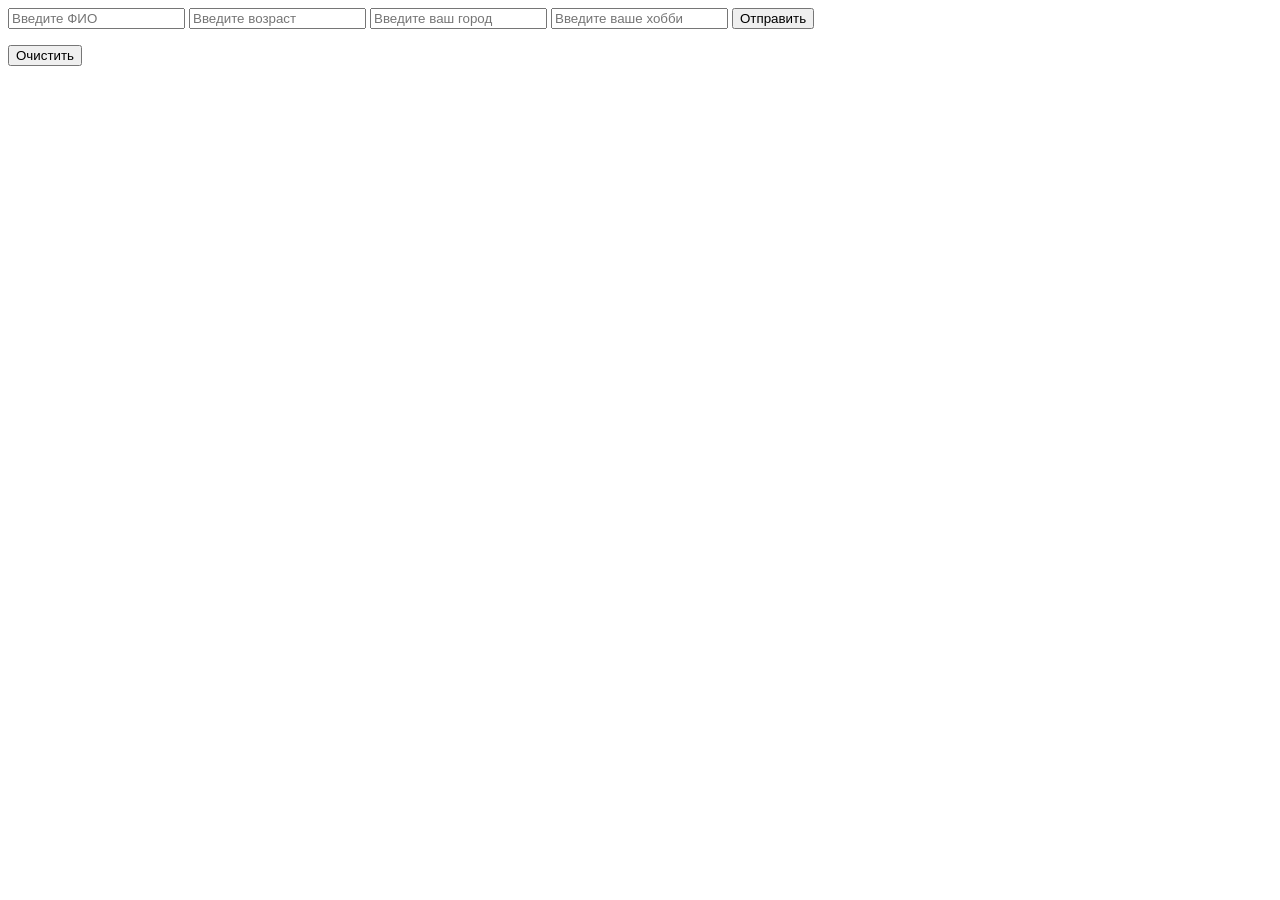
==== homework/homework.html @ 80a7ed71 "initial Project: add I/O form and buttons" ====
<!DOCTYPE html>
<html lang="ru">
<head>
    <meta charset="UTF-8">
    <meta name="viewport" content="width=device-width, initial-scale=1.0">
    <title>Homework</title>
</head>
<body>
    <form action="">
        <div class="inputForm">
            <input type="text" id="InputName" placeholder="Введите ФИО">
            <input type="text" id="InputAge" placeholder="Введите возраст">
            <input type="text" id="InputCity" placeholder="Введите ваш город">
            <input type="text" id="InputHobby" placeholder="Введите ваше хобби">
            <input type="submit" value="Отправить">
        </div>
    </form>
    <div class="outForm">
        <p id="OutName"></p>
        <p id="OutAge"></p>
        <p id="OutCity"></p>
        <p id="OutHobby"></p>
        <button id="clear">Очистить</button>
    </div>
</body>
</html>
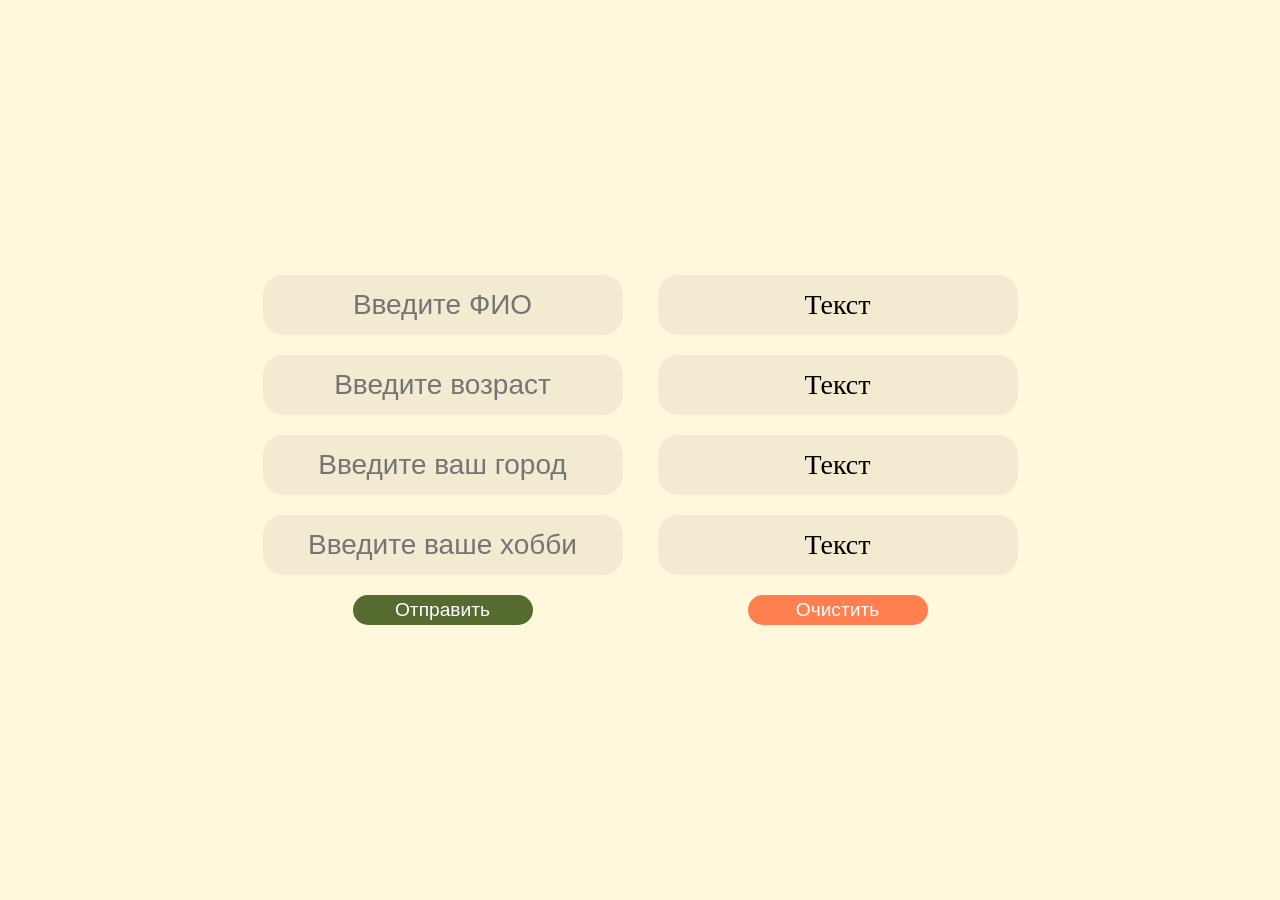
==== commit 8d91b0fc: "Added CSS for profile layout" ====
--- a/homework/homework.html
+++ b/homework/homework.html
@@ -4,23 +4,25 @@
     <meta charset="UTF-8">
     <meta name="viewport" content="width=device-width, initial-scale=1.0">
     <title>Homework</title>
+    <link rel="stylesheet" href="/homework/homewokr.css">
 </head>
 <body>
-    <form action="">
+    <form>
         <div class="inputForm">
-            <input type="text" id="InputName" placeholder="Введите ФИО">
-            <input type="text" id="InputAge" placeholder="Введите возраст">
-            <input type="text" id="InputCity" placeholder="Введите ваш город">
-            <input type="text" id="InputHobby" placeholder="Введите ваше хобби">
-            <input type="submit" value="Отправить">
+            <input type="text" id="InputName" placeholder="Введите ФИО" class="input">
+            <input type="text" id="InputAge" placeholder="Введите возраст" class="input">
+            <input type="text" id="InputCity" placeholder="Введите ваш город" class="input">
+            <input type="text" id="InputHobby" placeholder="Введите ваше хобби" class="input">
+            <input type="submit" value="Отправить" class="submitBtn">
         </div>
     </form>
     <div class="outForm">
-        <p id="OutName"></p>
-        <p id="OutAge"></p>
-        <p id="OutCity"></p>
-        <p id="OutHobby"></p>
-        <button id="clear">Очистить</button>
+        <p id="OutName" class="output">Текст</p>
+        <p id="OutAge" class="output">Текст</p>
+        <p id="OutCity" class="output">Текст</p>
+        <p id="OutHobby" class="output">Текст</p>
+        <button id="clear" class="clearBtn">Очистить</button>
     </div>
+    <script src="/homework/homework.js"></script>
 </body>
 </html>
--- a/homework/homewokr.css
+++ b/homework/homewokr.css
@@ -0,0 +1,74 @@
+*{
+    margin: 0%;
+    padding: 0%;
+}
+body{
+    display: flex;
+    align-items: center;
+    justify-content: center;
+    height: 100vh;
+    background-color: cornsilk;
+    gap: 35px;
+}
+
+.inputForm{
+    display: flex;
+    flex-direction: column;
+    gap: 20px;
+    align-items: center;
+}
+
+.outForm{
+    display: flex;
+    flex-direction: column;
+    gap: 20px;
+    align-items: center;
+}
+
+.input{
+    height: 60px;
+    width: 360px;
+    text-align: center;
+    font-size: 28px;
+    border-radius: 20px;
+    background-color: rgb(242, 235, 209);
+    border: 0;
+}
+
+.output{
+    display: flex;
+    height: 60px;
+    width: 360px;
+    justify-content: center;
+    align-items: center;
+    font-size: 28px;
+    border-radius: 20px;
+    background-color: rgb(242, 235, 209);
+}
+
+.submitBtn{
+    width: 180px;
+    height: 30px;
+    border: 0;
+    background: none;
+    background-color: darkolivegreen;
+    border-radius: 20px;
+    color: white;
+    font-family: Arial, Helvetica, sans-serif;
+    font-size: larger;
+}
+
+.clearBtn{
+    display: flex;
+    justify-content: center;
+    align-items: center;
+    width: 180px;
+    height: 30px;
+    border: 0;
+    background: none;
+    background-color: coral;
+    border-radius: 20px;
+    color: white;
+    font-family: Arial, Helvetica, sans-serif;
+    font-size: larger;
+}
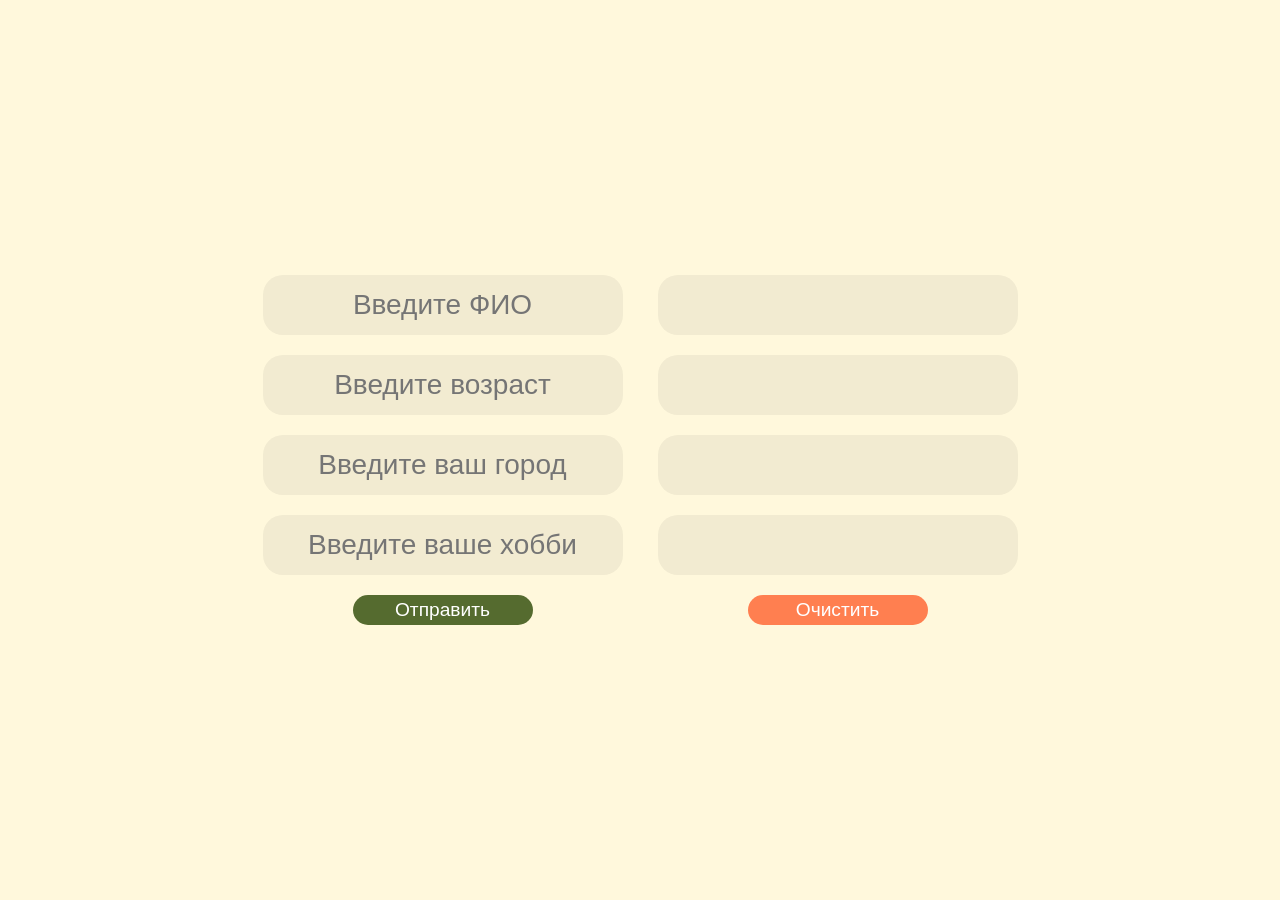
==== commit 81c9bdf0: "Complite lab23" ====
--- a/homework/homework.html
+++ b/homework/homework.html
@@ -17,12 +17,12 @@
         </div>
     </form>
     <div class="outForm">
-        <p id="OutName" class="output">Текст</p>
-        <p id="OutAge" class="output">Текст</p>
-        <p id="OutCity" class="output">Текст</p>
-        <p id="OutHobby" class="output">Текст</p>
+        <p id="OutName" class="output"></p>
+        <p id="OutAge" class="output"></p>
+        <p id="OutCity" class="output"></p>
+        <p id="OutHobby" class="output"></p>
         <button id="clear" class="clearBtn">Очистить</button>
     </div>
-    <script src="/homework/homework.js"></script>
+    <script type="module" src="/homework/homework.js"></script>
 </body>
 </html>
